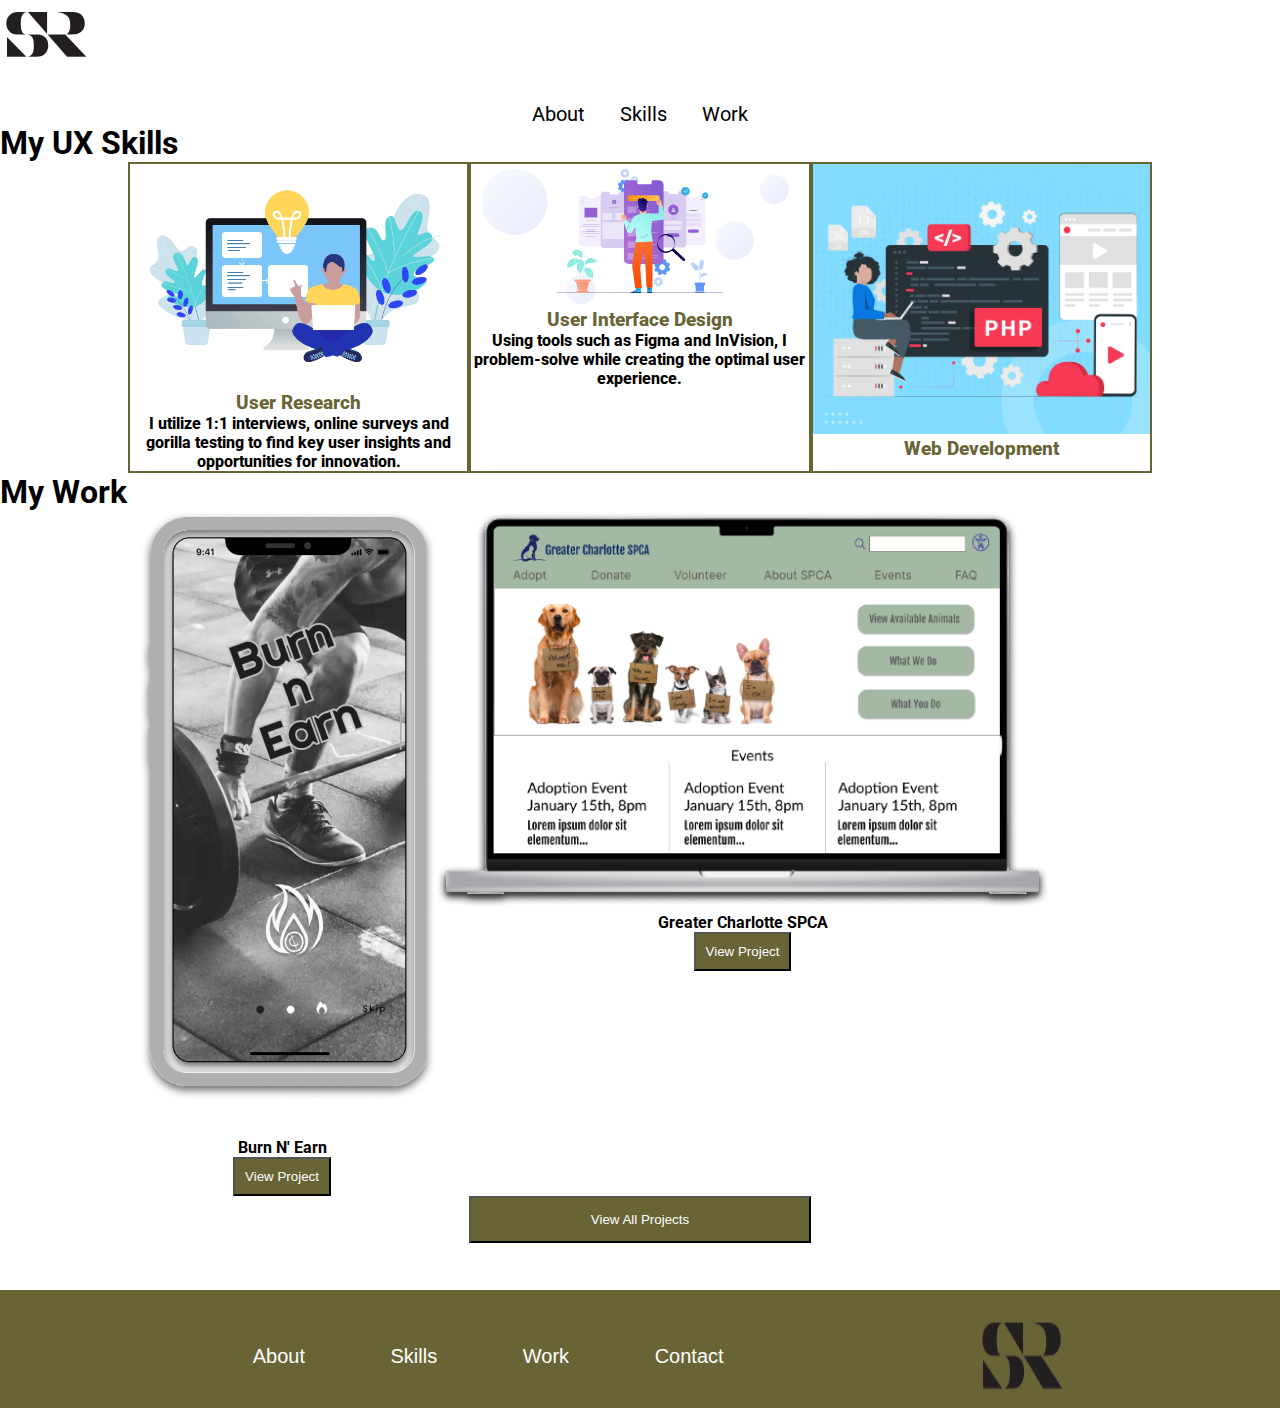
==== index.html @ 53190e0b "update 2.0" ====
<!DOCTYPE html>
<html>
<head>
    <link rel="stylesheet" href="style.css">
    <link rel="preconnect" href="https://fonts.googleapis.com">
<link rel="preconnect" href="https://fonts.gstatic.com" crossorigin>
<link href="https://fonts.googleapis.com/css2?family=Lexend:wght@100&family=Open+Sans:wght@300&family=Roboto:wght@300;400&display=swap" rel="stylesheet">
<body>
<header>
    <img src="logo.png" class="SR" alt="logo" style="display: inline-block;">
    <nav id="navBar">
        <div id="navigation">
        <ul>
            <li class="navTop">About</li>
            <li class="navTop">Skills</li>
            <li class="navTop">Work</li>
        </ul>
        </div>
    </nav>
</header>
</body>
<section class="mySkills">
    <h1>My UX Skills</h1>
    <div class="flexContainer">
        <div class="skillBox">
            <img src="userresearch2.png" width="100%" height="auto">
            <h3>User Research</h3>
            <p>I utilize 1:1 interviews, online surveys and gorilla testing to find key user insights and opportunities for innovation.
            </p>
        </div>

        <div class="skillBox">
            <img src="userinterfacedesign.svg" width="100%" height="auto">
            <h3>User Interface Design</h3>
            <p>Using tools such as Figma and InVision, I problem-solve while creating the optimal user experience.</p>
        </div>

        <div class="skillBox">
            <img src="webdevelopment.png" width="100%" height="auto">
            <h3>Web Development</h3>
            <p></p>
        </div>
    </div>


</section>
<section class="myWork">
<h1>My Work</h1>
<div class="flexContainer">
    <div>
        <img src="BNElogo@2x.png">
        <h4>Burn N' Earn</h4>
        <p></p>
        <button>View Project</button>
    </div>
    <div>
        <img src="GCSPCAlogo.png">
        <h4> Greater Charlotte SPCA</h4>
        <p></p>
        <button>View Project</button>
    </div>
</div>
</section>
<div class="flexContainer">
    <div></div>
<button class="projectButton">View All Projects</button>
<div></div>
</div>
<section>
    
    <footer>
        <div id="footer">
            <div>
            <ul class="ulFooter">
            <li class="liFooter">About</li>
            <li class="liFooter">Skills</li>
            <li class="liFooter">Work</li>
            <li class="liFooter">Contact</li>
            </ul></div>
            <img src="logo.png" class="SR" alt="logo" style="display: inline-block;">
          </div>
---- style.css ----
body {
  font-family: 'Lexend', sans-serif;
  font-family: 'Open Sans', sans-serif;
  font-family: 'Roboto', sans-serif;
}
#navigation {
    float: right;
    display: inline-flex;
    padding: 1%;
    width: 100%;
    justify-content: space-evenly;
    text-align: right;
    font-size: 20px;
    color: black;
    height: 50px;
    right: 0;
    top: 0;
    margin-left: 100%;
}
.navBar {
    float: right;
    display: inline-flex;
    padding: 1%;
    width: 100%;
    justify-content: space-evenly;
    text-align: right;
    font-size: 20px;
    color: black;
    height: 50px;
    right: 0;
    top: 0;
  }
#heroImg {
    height: 600px;
    padding: 25px;
    text-align: center;
    width: 50%;
    justify-content: center;
    align-items: center;

}
 #footer {
   
    display: inline-flex;
    width: 100%;
    padding-top: 15px;
    justify-content: space-evenly;
    text-align: center;
    font-size: 20px;
    background-color: #696435;
    color: white;
    font-family: Arial, Helvetica, sans-serif;

 }

.footer{
  height: 100px;
  background-color: #696435;
  display: inline-block;
 }

 p {
   font-weight: 800;
   justify-content: center;
   align-items: center;
   word-wrap: normal;
 }
 h3 {
   color: #696435;
   font-weight: 800;
   justify-content: center;
   align-items: center;
  }
#logo {
    display: block;
    width: 20%;
    margin-right: auto;
    margin-left: auto;
    display: block;
}
button {
    justify-content: center;
    align-items: center;
    text-align: center;
    background-color: #696435;
    border-style: outset;
    color: white;
    padding: 10px;
}

image {
    height: 100px;
}

#categoryGrid {
    margin: 0px 5%;
    display: grid;
    grid-template-columns: 1fr 1fr;
   /* grid-template-areas:
   "BNE GCSPCA"; */
  }
 

/*.categoryGridArea {
    background-position: center;
    background-size: cover;
    background-repeat: no-repeat;
    margin: 5px;
    cursor: pointer;
    display: grid;
    align-content: end;
  }
*/
  .heading {
    background-color: #ECECEC;
    padding: 5px;
    height: 10px;
    color: black;
    font-size: 12px;
    border-bottom: 5px solid #696435;
  }
.navTop {
    display: inline-block;
    padding: 15px;
}
.box1 {
    
    padding: 1px;
    margin-left: 20%;
}

.flexContainer {
  height: auto;
  text-align: center;
  display: grid;
  grid-template-columns: 1fr 1fr 1fr;
  margin-left: 10%;
  margin-right: 10%;
}

.workGrid{
  margin: 0px 5%;
    display: grid;
    grid-template-columns: 1fr 1fr;
    grid-template-areas: 
    "BurnNEarn GreaterCharlotteSPCA";
    text-align: center;
    padding: 50%;
    
}

.projectButton {
  text-align: center;
  padding: 1%;
  height: 50%;
  margin-bottom: 20%;
}

.skillBox{

  border: #696435 solid 2px;
}
*,
*::before, 
*::after {
    margin: 0;
    padding: 0;
    box-sizing: border-box;
}

.liFooter {
  text-decoration: none;
  display: inline-flex;
  padding: 40px;

}

@media only screen and (max-width: 600) {
  .flexContainer {
    flex-direction: column;
    width: 100%;
    grid-template-columns: 1fr;
    grid-template-areas: 
    "BurnNEarn"
    "Greater CharlotteSPCA"
    ;
  }

}
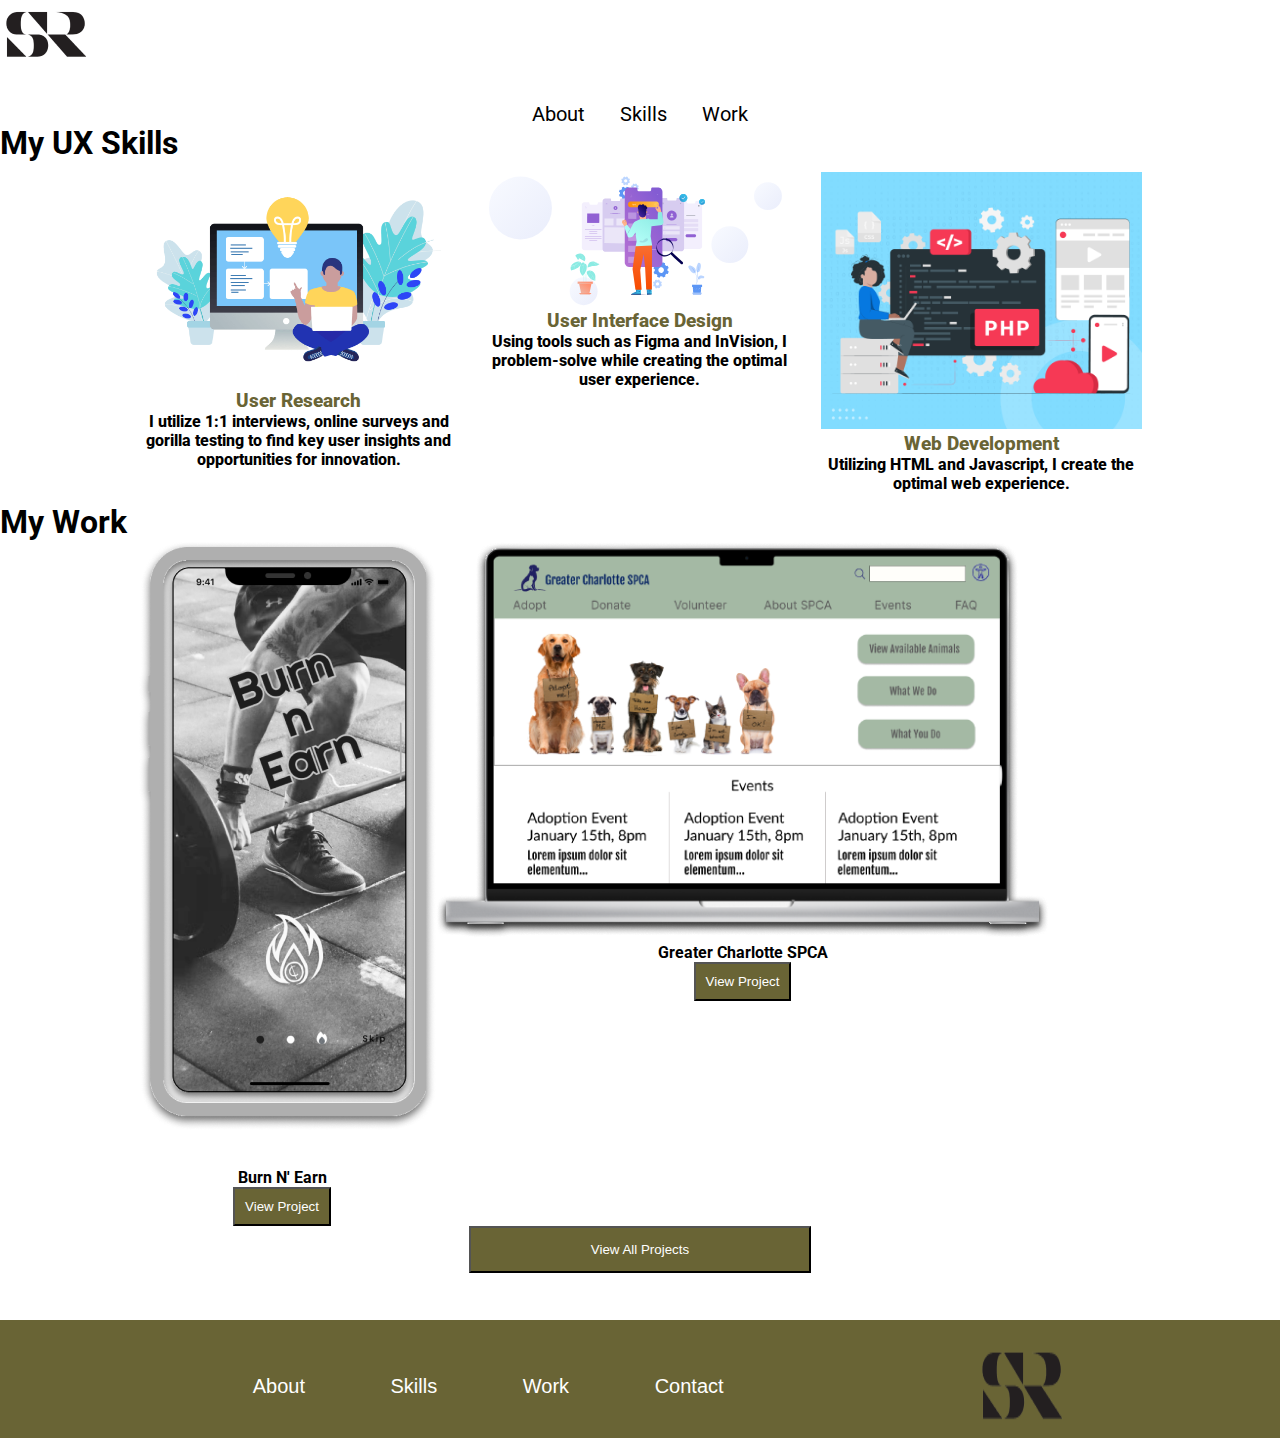
==== commit 179b1ea3: "2.1 update" ====
--- a/index.html
+++ b/index.html
@@ -38,7 +38,7 @@
         <div class="skillBox">
             <img src="webdevelopment.png" width="100%" height="auto">
             <h3>Web Development</h3>
-            <p></p>
+            <p> Utilizing HTML and Javascript, I create the optimal web experience.</p>
         </div>
     </div>
 
--- a/style.css
+++ b/style.css
@@ -157,8 +157,8 @@
 }
 
 .skillBox{
-
-  border: #696435 solid 2px;
+ padding: 10px;
+  
 }
 *,
 *::before, 
